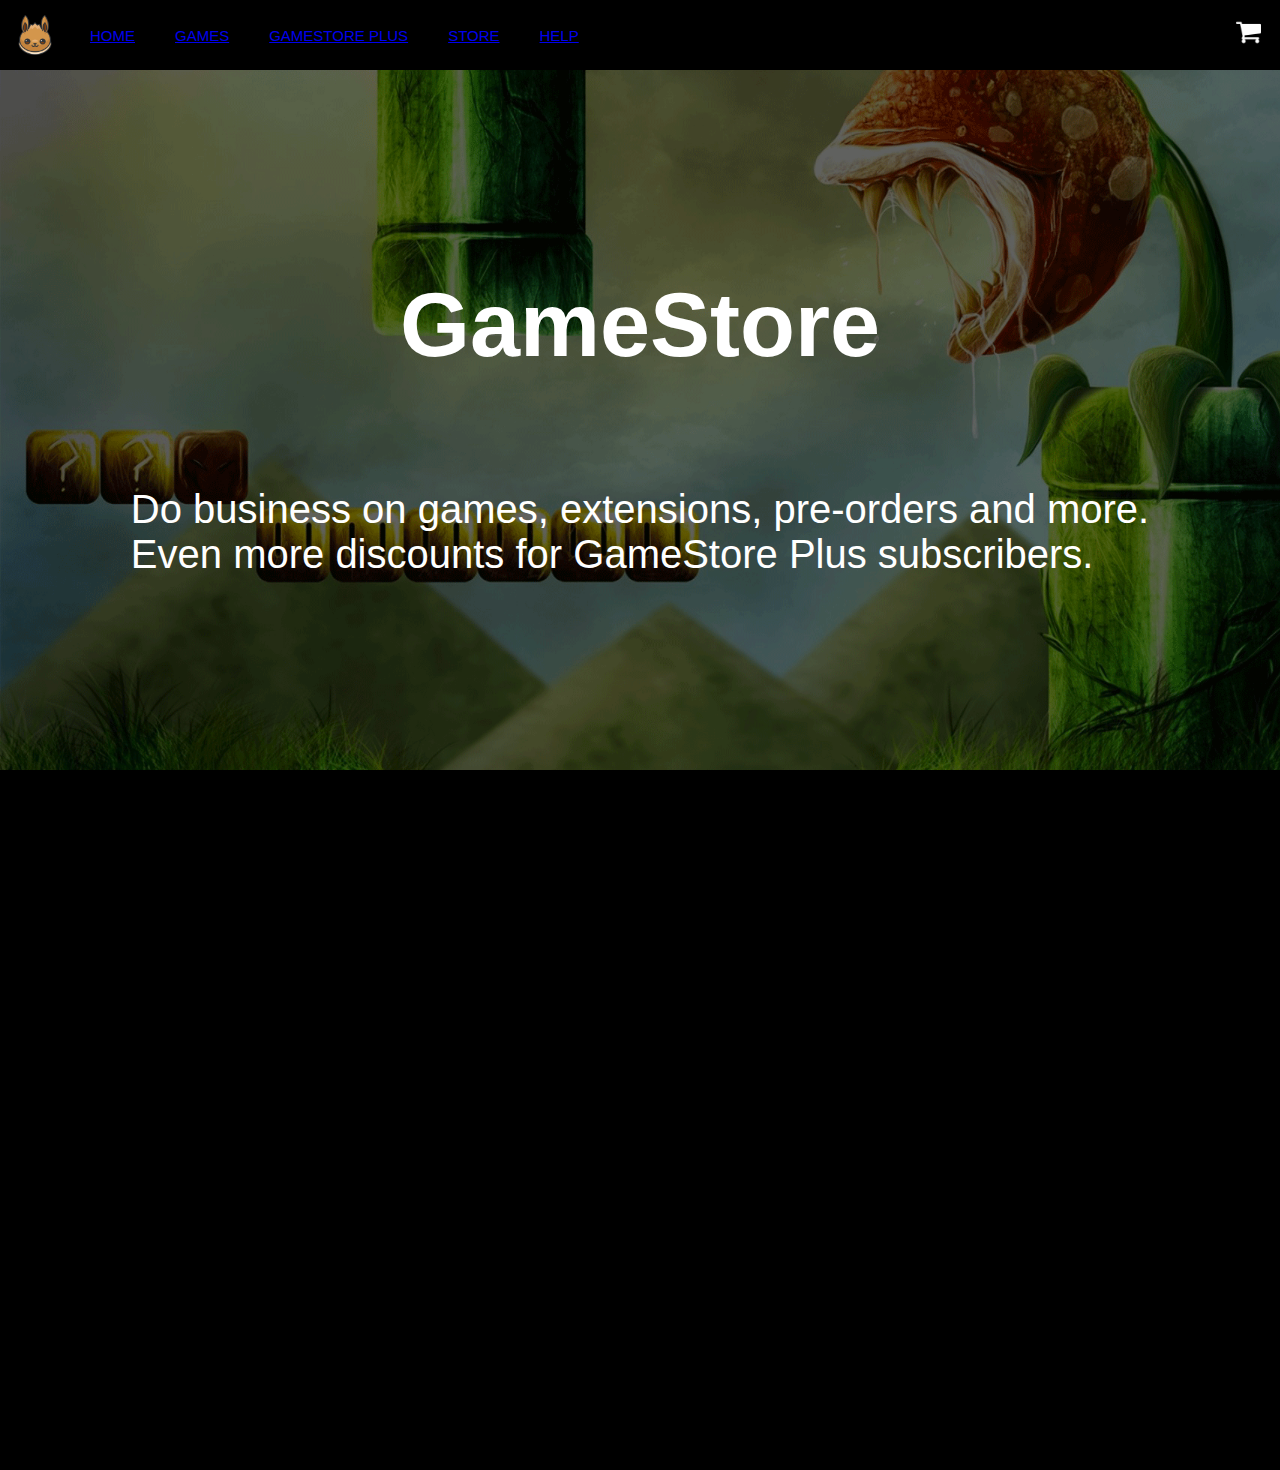
==== index.html @ 30514c87 "first commit" ====
<!DOCTYPE html>
<html lang="en">
  <head>
    <meta charset="UTF-8" />
    <meta name="viewport" content="width=device-width, initial-scale=1.0" />
    <meta http-equiv="X-UA-Compatible" content="ie=edge" />
    <link rel="stylesheet" type="text/css" media="screen" href="style.css"/>
    <link rel="shortcut icon" href="images/favicon.ico">
    <title>GameStore</title>
  </head>
  <body>
    
    <div id="container"></div>

    <script src="https://code.jquery.com/jquery-3.3.1.min.js" integrity='sha256-FgpCb/KJQlLNfOu91ta32o/NMZxltwRo8QtmkMRdAu8=' crossorigin='anonymous'></script>
    <script src="front.js"></script>
    

  </body>
</html>
---- style.css ----
body {
    margin: 0;
    padding: 0;
    min-height: 1000px;
    
}

#container {
    display: flex;
    flex-flow: column nowrap;
    justify-content: center;
    align-content: center;
    width: 100%;
}

ul {
    margin: 0;
    padding: 0;
    background: #000000;
    display: flex;
    flex-flow: row wrap;
    justify-content: flex-start;
    align-content: center;
    width: 100%;
    height: 70px;
    
}

#logo {
    margin: 15px;
    width: 40px;
    height: 40px;
}

#basket {
    width: 25px;
    height: 25px;
    left: 95%;
    position: absolute;
}


.list {
    font-family: 'Arial', sans-serif;
    align-items: center;
    font-size: 15px;
    color: #f6f4f4;
    display: flex;
    margin: 10px;
    list-style: none;
}

.list:hover {
    color: #b8e994;
    display: inline-block;
    position: relative;
    
}

#scroll_menu:hover {
    color: #b8e994;
    
}

.list a {
    display: block;
    padding: 5px 10px;
    text-transform: uppercase;
}


header {
    background: url('images/bg.png');
    background-attachment: fixed;
    background-repeat: no-repeat;
    background-size: cover;
    height: 700px;
    display: flex;
    justify-content: center;
    flex-flow: column nowrap;
    align-content: center;
    align-items: center;
}

#title {
    color: white;
    font-family: 'Poppins', sans-serif;
    font-size: 90px;
}

.paragraphe {
    padding: 10px;
    color: white;
    font-family: 'Poppins', sans-serif;
    font-size: 40px;
    font-weight: 200;
   
}


.games_of_the_moment {
    margin: 20px;
}

#gotm {

    display: flex;
    background-color: #000000;
    height: 700px;
    width: 100% auto;
    

}


.titlesGOTM {
    margin: 50px;
    width: 100%;
}


.fiche { 
    display: flex;
    flex-flow: row nowrap;
    justify-content: center;
    align-content: center;
    align-items: flex-start;
    
}


h1 {
    font-family: 'Poppins', sans-serif;
    font-size: 25px;
    color: white;
}

h6 {
    font-family: 'Arial', sans-serif;
    font-size: 15px;
    color: white;
}

.synopsis {
    font-family: 'Arial', sans-serif;
    font-size: 13px;
    font-style: oblique;
    flex-basis: 100%;
    quotes: inherit;
    height: 100%;
    width: 200px;

}

img {
    margin: 20px;
    width: 300px;
    height: 400px;
}

p {
    font-family: 'Arial', sans-serif;
    color: white;
}
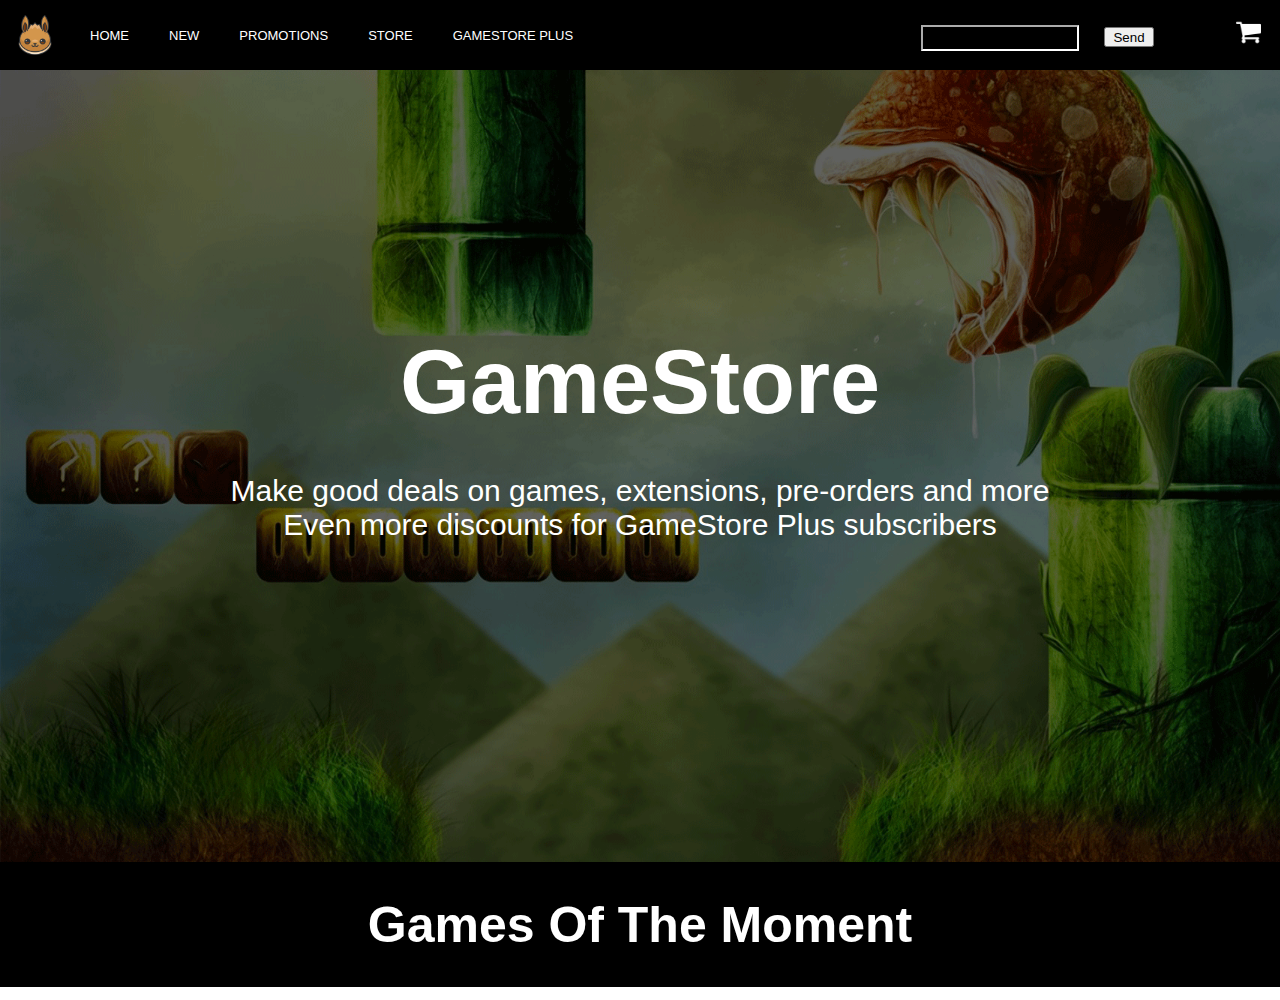
==== commit d678ce56: "barre recherche" ====
--- a/index.html
+++ b/index.html
@@ -10,7 +10,9 @@
   </head>
   <body>
     
-    <div id="container"></div>
+    <div id="container">
+        <button id="btnSearch" onclick="send()">send</button>
+    </div>
 
     <script src="https://code.jquery.com/jquery-3.3.1.min.js" integrity='sha256-FgpCb/KJQlLNfOu91ta32o/NMZxltwRo8QtmkMRdAu8=' crossorigin='anonymous'></script>
     <script src="front.js"></script>
--- a/style.css
+++ b/style.css
@@ -2,18 +2,59 @@
     margin: 0;
     padding: 0;
     min-height: 1000px;
-    
-}
-
-#container {
-    display: flex;
-    flex-flow: column nowrap;
-    justify-content: center;
-    align-content: center;
-    width: 100%;
-}
-
-ul {
+}
+    
+    #container {
+        display: flex;
+        flex-flow: column nowrap;
+        justify-content: center;
+        align-content: center;
+        width: 100%;
+    }
+
+        header {
+            background: url("images/bg.png");
+            background-attachment: fixed;
+            background-repeat: no-repeat;
+            background-size: cover;
+            height: 88vh;
+            display: flex;
+            justify-content: center;
+            flex-flow: column nowrap;
+            align-content: center;
+            align-items: center;
+        }
+    
+#div_search {
+    position: absolute;
+    display: flex;
+    left: 70%;
+}
+
+
+
+#btnSearch {
+    margin-top: 27px;
+    width: 50px;
+    height: 20px;
+	cursor:pointer;
+    text-transform:capitalize;
+    
+}
+
+#input_search {
+    margin: 25px;
+    height: 20px;
+    width: 150px;
+    background-color: black;
+    border-color: white ;
+}
+
+
+    ul {
+    z-index: 50;
+    position: sticky;
+    top: 0;
     margin: 0;
     padding: 0;
     background: #000000;
@@ -23,142 +64,179 @@
     align-content: center;
     width: 100%;
     height: 70px;
-    
-}
-
-#logo {
+    }
+    
+    #logo {
     margin: 15px;
     width: 40px;
     height: 40px;
-}
-
-#basket {
+    }
+    
+    #basket {
     width: 25px;
     height: 25px;
     left: 95%;
     position: absolute;
-}
-
-
-.list {
-    font-family: 'Arial', sans-serif;
+    }
+    
+    .list {
+    font-family: "Arial", sans-serif;
     align-items: center;
-    font-size: 15px;
+    font-size: 13px;
     color: #f6f4f4;
     display: flex;
     margin: 10px;
     list-style: none;
-}
-
-.list:hover {
+    }
+    
+    .list:hover {
     color: #b8e994;
-    display: inline-block;
     position: relative;
-    
-}
-
-#scroll_menu:hover {
+    }
+    
+    #scroll_menu:hover {
     color: #b8e994;
-    
-}
-
-.list a {
-    display: block;
+    }
+    
+    .list a {
+    color: white;
     padding: 5px 10px;
     text-transform: uppercase;
-}
-
-
-header {
-    background: url('images/bg.png');
-    background-attachment: fixed;
-    background-repeat: no-repeat;
-    background-size: cover;
-    height: 700px;
-    display: flex;
+    text-decoration: none;
+    }
+    
+    
+    #title {
+    color: white;
+    font-family: "Poppins", sans-serif;
+    font-size: 90px;
+    margin-bottom: 0px;
+    
+    }
+    
+    .paragraphe {
+    padding: 10px;
+    color: white;
+    font-family: "Poppins", sans-serif;
+    font-size: 30px;
+    font-weight: 200;
+    text-align: center;
+    margin-bottom: 110px;
+    margin-top: 30px;
+    }
+    
+    .games_of_the_moment {
+    display: flex;
+    flex-flow: column nowrap;
     justify-content: center;
-    flex-flow: column nowrap;
+    align-items: center;
     align-content: center;
-    align-items: center;
-}
-
-#title {
-    color: white;
-    font-family: 'Poppins', sans-serif;
-    font-size: 90px;
-}
-
-.paragraphe {
-    padding: 10px;
-    color: white;
-    font-family: 'Poppins', sans-serif;
-    font-size: 40px;
-    font-weight: 200;
-   
-}
-
-
-.games_of_the_moment {
+    text-align: center;
     margin: 20px;
-}
-
-#gotm {
-
-    display: flex;
+    }
+    
+    #gotm {
+    display: flex;
+    flex-direction: column;
+    justify-content: space-evenly;
+    text-align: center;
     background-color: #000000;
-    height: 700px;
-    width: 100% auto;
-    
-
-}
-
-
-.titlesGOTM {
-    margin: 50px;
+    }
+    
+    #div_gotm {
+    display: flex;
+    flex-flow: row wrap;
+    justify-content: space-evenly;
+    }
+    
+    #title_gotm {
+    font-size: 50px;
+    }
+    
+    .fiche {
+    }
+    
+    h1 {
+    font-family: "Poppins", sans-serif;
+    font-size: 20px;
+    color: white;
+    }
+    
+    h6 {
+    font-family: "Arial", sans-serif;
+    font-size: 20px;
+    color: white;
+    }
+    
+    .synopsis {
+    font-family: "Arial", sans-serif;
+    font-size: 10px;
+    height: 300px;
     width: 100%;
-}
-
-
-.fiche { 
-    display: flex;
-    flex-flow: row nowrap;
-    justify-content: center;
-    align-content: center;
-    align-items: flex-start;
-    
-}
-
-
-h1 {
-    font-family: 'Poppins', sans-serif;
-    font-size: 25px;
-    color: white;
-}
-
-h6 {
-    font-family: 'Arial', sans-serif;
-    font-size: 15px;
-    color: white;
-}
-
-.synopsis {
-    font-family: 'Arial', sans-serif;
-    font-size: 13px;
-    font-style: oblique;
-    flex-basis: 100%;
-    quotes: inherit;
-    height: 100%;
-    width: 200px;
-
-}
-
-img {
+    overflow-y: scroll;
+    overflow-x: hidden;
+    
+    }
+    
+    img {
     margin: 20px;
-    width: 300px;
-    height: 400px;
-}
-
-p {
-    font-family: 'Arial', sans-serif;
-    color: white;
-}+    width: 37vh;
+    height: 55vh;
+    position: relative;
+    }
+    
+    p {
+    text-align: center;
+    margin: 0;
+    font-family: "Arial", sans-serif;
+    color: white;
+    }
+
+    .note {
+        text-align: center;
+        margin: 0;
+        font-family: "Arial", sans-serif;
+        color: white;
+        }
+
+    .div_images {
+        display: flex;
+        flex-flow: column wrap;
+        justify-content: center;
+        align-items: center;
+        width: 37vh;
+        height: 55vh;
+        position: absolute;
+        margin: 20px;
+        z-index: 20;
+        visibility: visible;
+        /* margin-left: 52.5px; */
+    }
+
+    .div_images > p {
+        width: 100%;
+        font-size: 15px;
+        display: none;
+
+        
+    }
+
+    .div_images > .note {
+        width: 100%;
+        font-size: 30px;
+
+    }
+        
+    .div_images:hover :first-child {
+        display: block;
+        visibility: visible;
+        background-color: rgba(0, 0, 0, 0.6);
+
+        
+        
+    }
+
+    footer {
+    }
+
+    